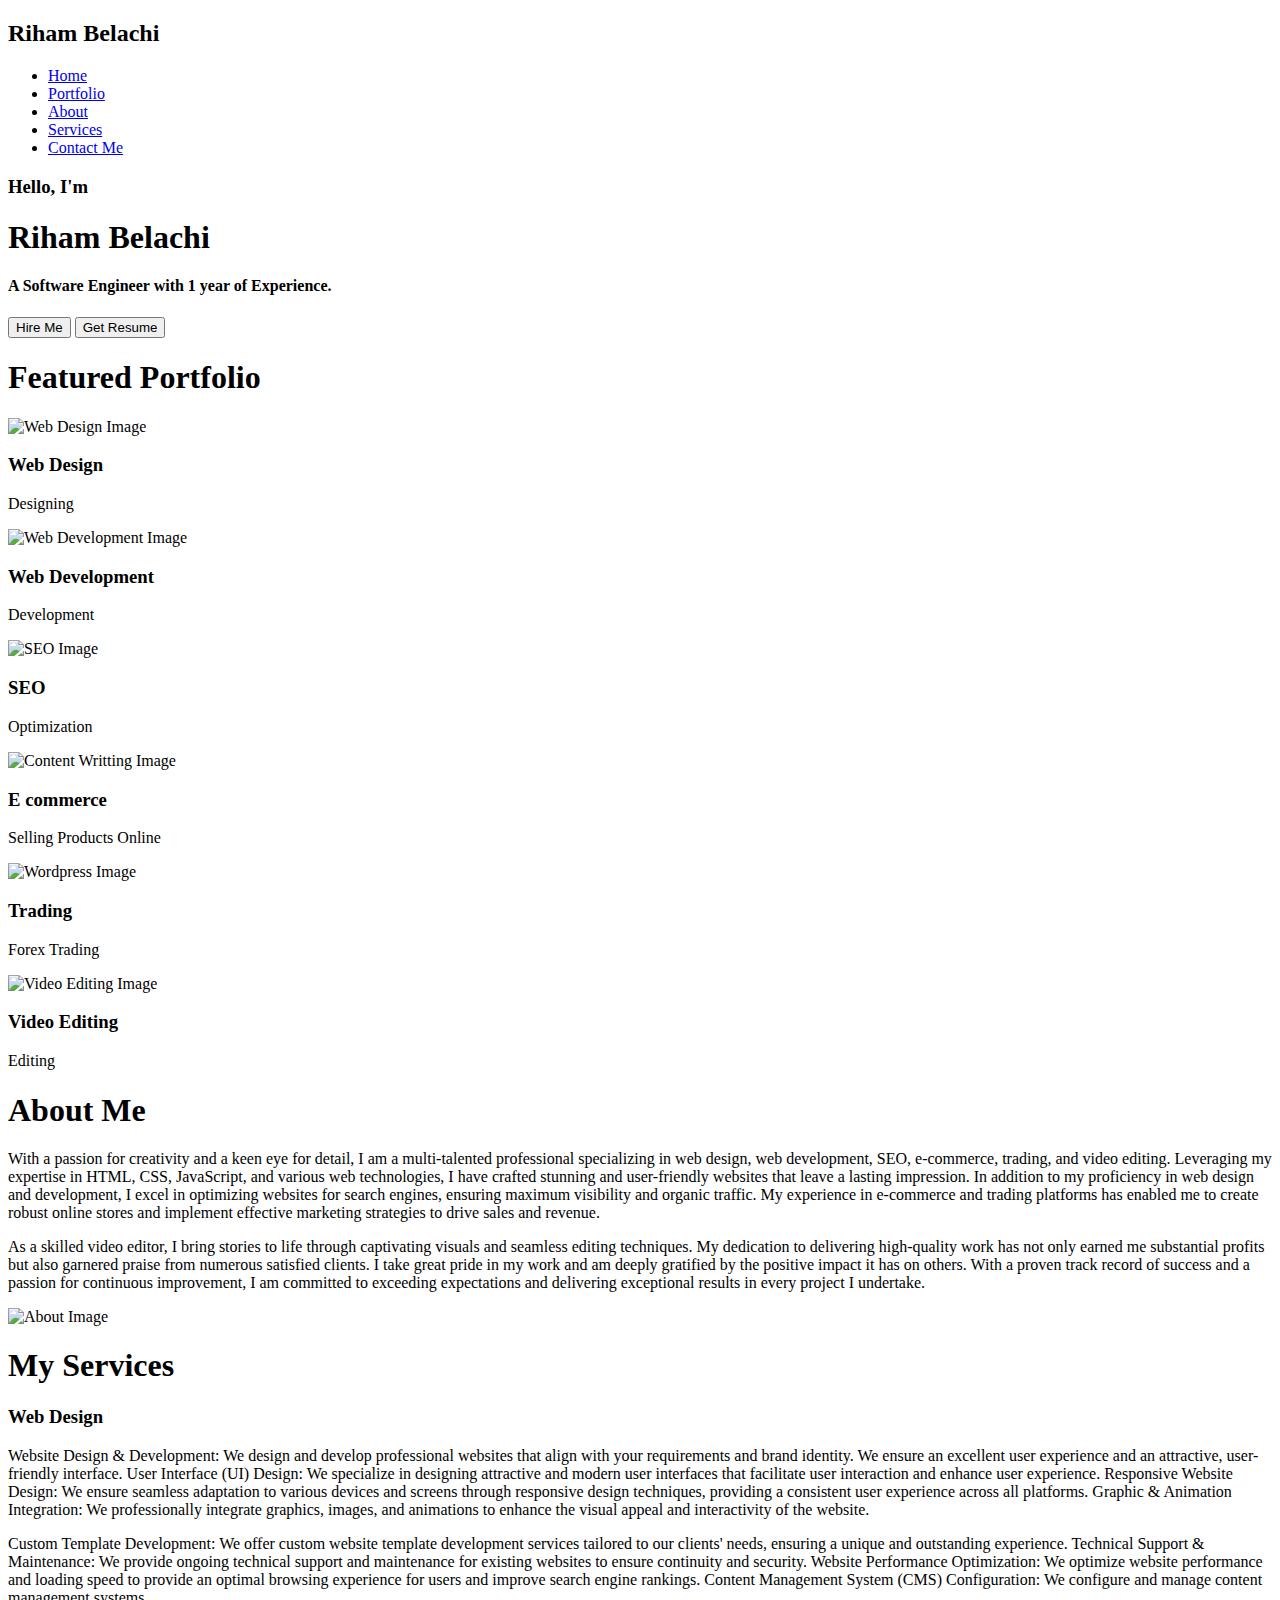
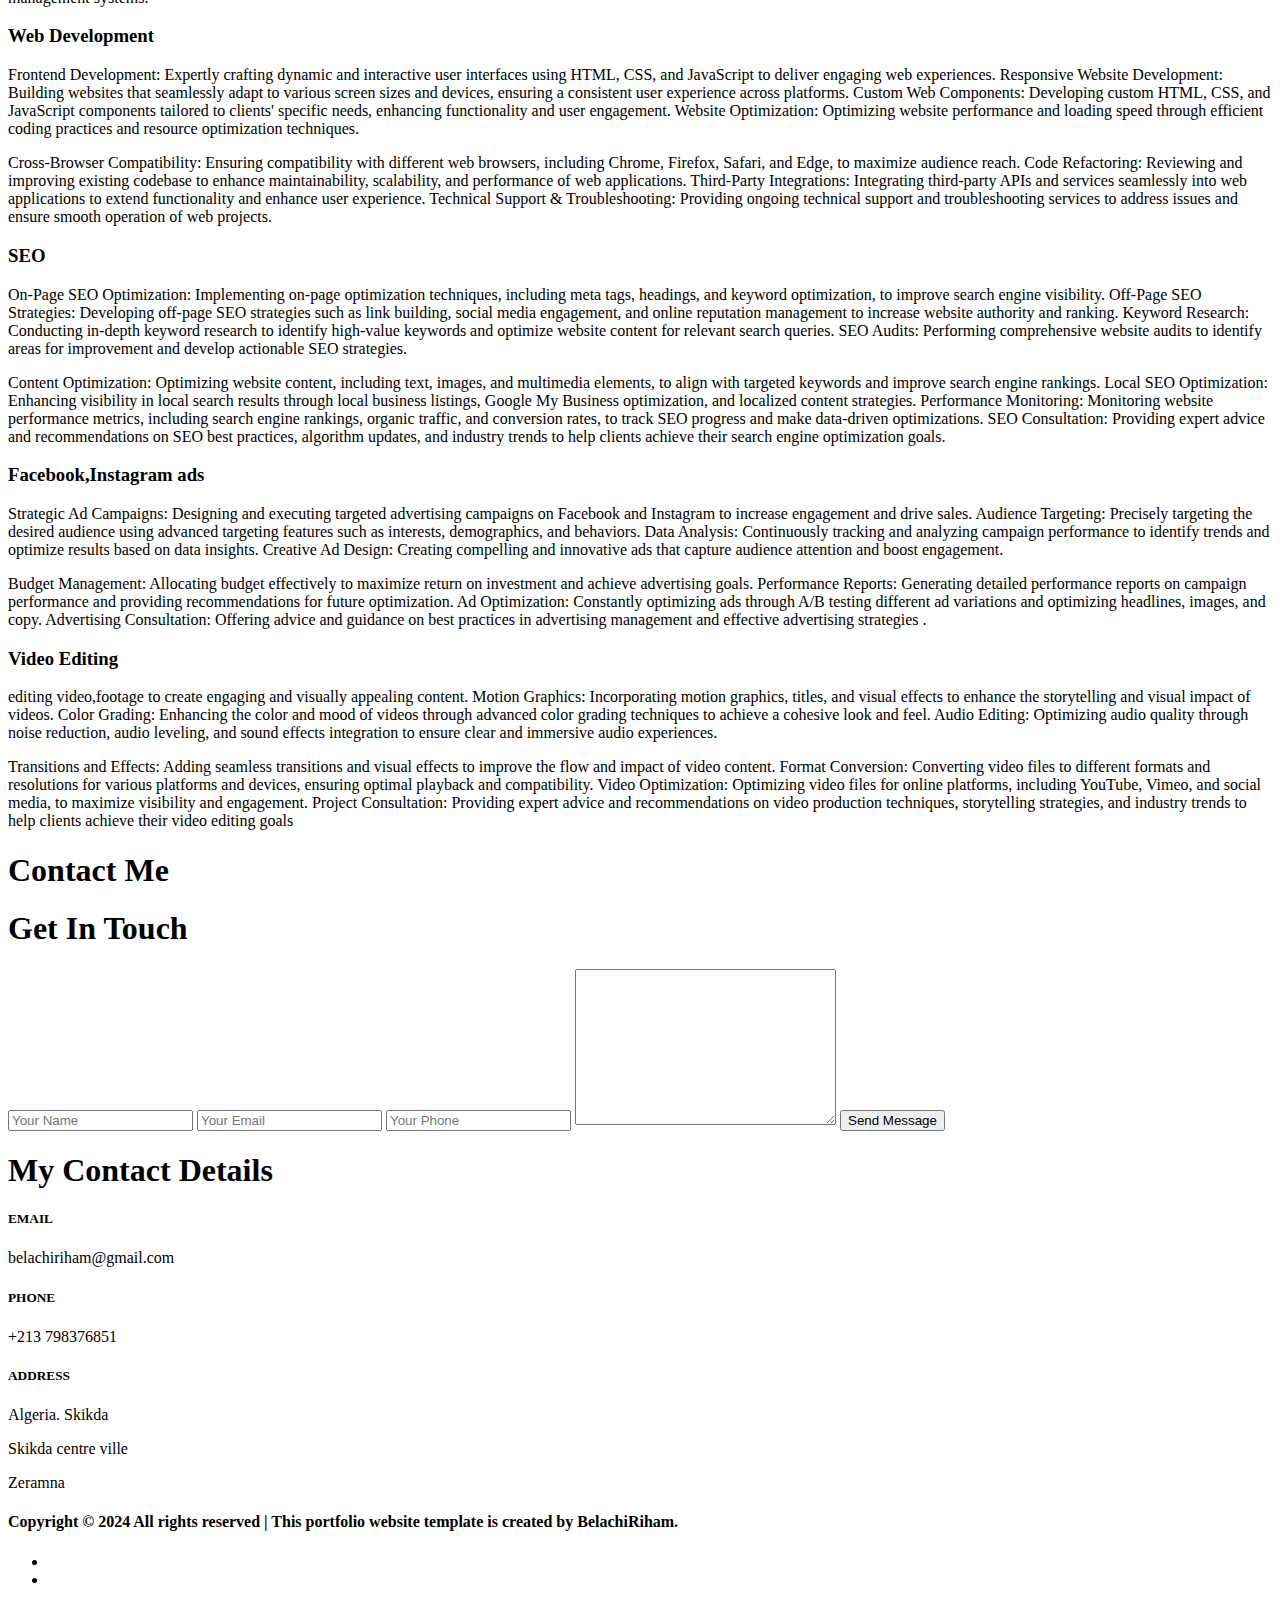
==== index.html @ 8728782e "Update and rename indexrr.html to index.html" ====
<!DOCTYPE html> 
<html lang="en"> 

<head> 
	<meta charset="UTF-8"> 
	<meta name="viewport"
		content="width=device-width, initial-scale=1.0"> 
	<title>Riham Belachi </title> 
    <link rel="icon" href="c:\Users\SAMSUNG RV520\Desktop\rhm\d8a93a54-6198-4892-8639-bcf608795901.jpg" type="image/png">
	<link rel="stylesheet"
		href= 
"style.css"
		integrity= 
"sha512-z3gLpd7yknf1YoNbCzqRKc4qyor8gaKU1qmn+CShxbuBusANI9QpRohGBreCFkKxLhei6S9CQXFEbbKuqLg0DA=="
			crossorigin="anonymous" referrerpolicy="no-referrer" /> 
	<link rel="stylesheet" href="c:\Users\SAMSUNG RV520\Desktop\rhm\style.css"> 
	<link rel="stylesheet" href="responsive.css"> 
</head> 

<body> 
	<!-- Navbar header section -->
	<header class="header"> 
		<nav class="navbar"> 
			<div class="logo"> 
				<h2 class="logo-heading">Riham Belachi</h2> 
			</div> 
			<div class="hamburger" id="hamburger"> 
				<i class="fas fa-bars hamburger-icon"></i> 
				<i class="fas fa-times cross-icon"></i> 
			</div> 
			<div class="menu"> 
				<ul class="menu-list"> 
					<li class="menu-list-items"> 
						<a class="links" href="#home"> 
							Home 
						</a> 
					</li> 
					<li class="menu-list-items"> 
						<a class="links" href="#portfolio"> 
							Portfolio 
						</a> 
					</li> 
					<li class="menu-list-items"> 
						<a class="links" href="#about"> 
							About 
						</a> 
					</li> 
					<li class="menu-list-items"> 
						<a class="links" href="#services"> 
							Services 
						</a> 
					</li> 
					<li class="menu-list-items"> 
						<a class="links" href="#contact"> 
							Contact Me 
						</a> 
					</li> 
				</ul> 
			</div> 
		</nav> 
	</header> 

	<!-- Main hero banner -->
	<section id="home" class="hero"> 
		<div class="intro"> 
			<div class="headings"> 
				<h3 class="greet-heading">Hello, I'm</h3> 
				<h1 class="my-heading">Riham Belachi</h1> 
				<h4 class="sub-heading"> 
					A Software Engineer with 1 year of Experience. 
				</h4> 
			</div> 
			<div class="intro-buttons"> 
				<button class="btn common-btn">Hire Me</button> 
				<button class="btn ghost-btn">Get Resume</button> 
			</div> 
		</div> 
	</section> 

	<!-- Portfolio Section -->
	<section class="portfolio" id="portfolio"> 
		<div class="portfolio-heading"> 
			<h1 class="my-heading text-center">Featured Portfolio</h1> 
		</div> 
		<div class="portfolio-content"> 
			<div class="my-row"> 
				<div class="my-col"> 
					<div class="my-card port-card"> 
						<div class="image"> 
							<img src="c:\Users\SAMSUNG RV520\Desktop\rhm\1663430911_untitled.jpg"
								alt="Web Design Image"> 
						</div> 
						<h3 class="greet-heading blue-text">Web Design</h3> 
						<p class="small-para blue-text">Designing</p> 
					</div> 
				</div> 
				<div class="my-col"> 
					<div class="my-card port-card"> 
						<div class="image"> 
							<img src="c:\Users\SAMSUNG RV520\Desktop\rhm\Untitled.jpg"
								alt="Web Development Image"> 
						</div> 
						<h3 class="greet-heading blue-text"> 
							Web Development 
						</h3> 
						<p class="small-para blue-text">Development</p> 
					</div> 
				</div> 
				<div class="my-col"> 
					<div class="my-card port-card"> 
						<div class="image"> 
							<img src="c:\Users\SAMSUNG RV520\Desktop\rhm\ssssssssssssssssssssssssssssssssssssss.jpg" alt="SEO Image"> 
						</div> 
						<h3 class="greet-heading blue-text">SEO</h3> 
						<p class="small-para blue-text">Optimization</p> 
					</div> 
				</div> 
			</div> 
			<div class="my-row"> 
				<div class="my-col"> 
					<div class="my-card port-card"> 
						<div class="image"> 
							<img src="c:\Users\SAMSUNG RV520\Desktop\rhm\ecoomerce.jpg"
								alt="Content Writting Image"> 
						</div> 
						<h3 class="greet-heading blue-text"> 
							E commerce
						</h3> 
						<p class="small-para blue-text">Selling Products Online</p> 
					</div> 
				</div> 
				<div class="my-col"> 
					<div class="my-card port-card"> 
						<div class="image"> 
							<img src="c:\Users\SAMSUNG RV520\Desktop\rhm\Coachings.png"
								alt="Wordpress Image"> 
						</div> 
						<h3 class="greet-heading blue-text"> 
							Trading 
						</h3> 
						<p class="small-para blue-text"> 
							Forex Trading 
						</p> 
					</div> 
				</div> 
				<div class="my-col"> 
					<div class="my-card port-card"> 
						<div class="image"> 
							<img src="c:\Users\SAMSUNG RV520\Desktop\rhm\istockphoto-1408944678-612x612.jpg"
								alt="Video Editing Image"> 
						</div> 
						<h3 class="greet-heading blue-text"> 
							Video Editing 
						</h3> 
						<p class="small-para blue-text">Editing</p> 
					</div> 
				</div> 
			</div> 
		</div> 
	</section> 

	<!-- About Section -->
	<section id="about" class="about"> 
		<div class="about-text"> 
			<h1 class="my-heading">About Me</h1> 
			<p class="lead-para"> 
				With a passion for creativity and a keen eye for detail, I am a multi-talented professional specializing in web design, web development, SEO, e-commerce, trading, and video editing. Leveraging my expertise in HTML, CSS, JavaScript, and various web technologies, I have crafted stunning and user-friendly websites that leave a lasting impression.
In addition to my proficiency in web design and development, I excel in optimizing websites for search engines, ensuring maximum visibility and organic traffic. My experience in e-commerce and trading platforms has enabled me to create robust online stores and implement effective marketing strategies to drive sales and revenue.

			</p> 
			<p> 
				As a skilled video editor, I bring stories to life through captivating visuals and seamless editing techniques. My dedication to delivering high-quality work has not only earned me substantial profits but also garnered praise from numerous satisfied clients.
I take great pride in my work and am deeply gratified by the positive impact it has on others. With a proven track record of success and a passion for continuous improvement, I am committed to exceeding expectations and delivering exceptional results in every project I undertake.

			</p> 
		</div> 
		<div class="about-image"> 
			<img src="" alt="About Image"> 
		</div> 
	</section> 

	<!-- Services Section -->
	<section class="services" id="services"> 
		<div class="services-heading"> 
			<h1 class="my-heading text-center">My Services</h1> 
		</div> 
		<div class="services-content"> 
			<div class="my-row"> 
				<div class="my-col"> 
					<div class="my-card"> 
						<div class="icon"> 
							<i class="fas fa-paint-brush"></i> 
						</div> 
						<h3 class="greet-heading blue-text">Web Design</h3> 
						<p class="small-para"> 
							Website Design & Development: We design and develop professional websites that align with your requirements and brand identity. We ensure an excellent user experience and an attractive, user-friendly interface.
User Interface (UI) Design: We specialize in designing attractive and modern user interfaces that facilitate user interaction and enhance user experience.
Responsive Website Design: We ensure seamless adaptation to various devices and screens through responsive design techniques, providing a consistent user experience across all platforms.
Graphic & Animation Integration: We professionally integrate graphics, images, and animations to enhance the visual appeal and interactivity of the website.

						</p> 
						<p class="small-para"> 
							Custom Template Development: We offer custom website template development services tailored to our clients' needs, ensuring a unique and outstanding experience.
Technical Support & Maintenance: We provide ongoing technical support and maintenance for existing websites to ensure continuity and security.
Website Performance Optimization: We optimize website performance and loading speed to provide an optimal browsing experience for users and improve search engine rankings.
Content Management System (CMS) Configuration: We configure and manage content management systems.


						</p> 
					</div> 
				</div> 
				<div class="my-col"> 
					<div class="my-card"> 
						<div class="icon"> 
							<i class="fa-solid fa-code"></i> 
						</div> 
						<h3 class="greet-heading blue-text"> 
							Web Development 
						</h3> 
						<p class="small-para"> 
							
                            Frontend Development: Expertly crafting dynamic and interactive user interfaces using HTML, CSS, and JavaScript to deliver engaging web experiences.
                            Responsive Website Development: Building websites that seamlessly adapt to various screen sizes and devices, ensuring a consistent user experience across platforms.
                            Custom Web Components: Developing custom HTML, CSS, and JavaScript components tailored to clients' specific needs, enhancing functionality and user engagement.
                            Website Optimization: Optimizing website performance and loading speed through efficient coding practices and resource optimization techniques.
                           

						</p> 
						<p class="small-para"> 
                            Cross-Browser Compatibility: Ensuring compatibility with different web browsers, including Chrome, Firefox, Safari, and Edge, to maximize audience reach.
                            Code Refactoring: Reviewing and improving existing codebase to enhance maintainability, scalability, and performance of web applications.
                            Third-Party Integrations: Integrating third-party APIs and services seamlessly into web applications to extend functionality and enhance user experience.
                            Technical Support & Troubleshooting: Providing ongoing technical support and troubleshooting services to address issues and ensure smooth operation of web projects.
                            </p> 
					</div> 
				</div> 
				<div class="my-col"> 
					<div class="my-card"> 
						<div class="icon"> 
							<i class="fas fa-chart-line"></i> 
						</div> 
						<h3 class="greet-heading blue-text">SEO</h3> 
						<p class="small-para"> 
							On-Page SEO Optimization: Implementing on-page optimization techniques, including meta tags, headings, and keyword optimization, to improve search engine visibility.
Off-Page SEO Strategies: Developing off-page SEO strategies such as link building, social media engagement, and online reputation management to increase website authority and ranking.
Keyword Research: Conducting in-depth keyword research to identify high-value keywords and optimize website content for relevant search queries.
SEO Audits: Performing comprehensive website audits to identify areas for improvement and develop actionable SEO strategies.

						</p> 
						<p class="small-para"> 
							Content Optimization: Optimizing website content, including text, images, and multimedia elements, to align with targeted keywords and improve search engine rankings.
Local SEO Optimization: Enhancing visibility in local search results through local business listings, Google My Business optimization, and localized content strategies.
Performance Monitoring: Monitoring website performance metrics, including search engine rankings, organic traffic, and conversion rates, to track SEO progress and make data-driven optimizations.
SEO Consultation: Providing expert advice and recommendations on SEO best practices, algorithm updates, and industry trends to help clients achieve their search engine optimization goals.

						</p> 
					</div> 
				</div> 
			</div> 
			<div class="my-row"> 
				<div class="my-col"> 
					<div class="my-card"> 
						<div class="icon"> 
							<i class="fas fa-quote-left"></i> 
						</div> 
						<h3 class="greet-heading blue-text"> 
							Facebook,Instagram ads
						</h3> 
						<p class="small-para"> 
							Strategic Ad Campaigns: Designing and executing targeted advertising campaigns on Facebook and Instagram to increase engagement and drive sales.
Audience Targeting: Precisely targeting the desired audience using advanced targeting features such as interests, demographics, and behaviors.
Data Analysis: Continuously tracking and analyzing campaign performance to identify trends and optimize results based on data insights.
Creative Ad Design: Creating compelling and innovative ads that capture audience attention and boost engagement.

						
						</p> 
						<p class="small-para"> 
							Budget Management: Allocating budget effectively to maximize return on investment and achieve advertising goals.
Performance Reports: Generating detailed performance reports on campaign performance and providing recommendations for future optimization.
Ad Optimization: Constantly optimizing ads through A/B testing different ad variations and optimizing headlines, images, and copy.
Advertising Consultation: Offering advice and guidance on best practices in advertising management and effective advertising strategies .

						</p> 
					</div> 
				</div> 
				
						
				<div class="my-col"> 
					<div class="my-card"> 
						<div class="icon"> 
							<i class="fas fa-video"></i> 
						</div> 
						<h3 class="greet-heading blue-text"> 
							Video Editing 
						</h3> 
						<p class="small-para"> 
							editing video,footage to create engaging and visually appealing content.
Motion Graphics: Incorporating motion graphics, titles, and visual effects to enhance the storytelling and visual impact of videos.
Color Grading: Enhancing the color and mood of videos through advanced color grading techniques to achieve a cohesive look and feel.
Audio Editing: Optimizing audio quality through noise reduction, audio leveling, and sound effects integration to ensure clear and immersive audio experiences.

						</p> 
						<p class="small-para"> 
							Transitions and Effects: Adding seamless transitions and visual effects to improve the flow and impact of video content.
Format Conversion: Converting video files to different formats and resolutions for various platforms and devices, ensuring optimal playback and compatibility.
Video Optimization: Optimizing video files for online platforms, including YouTube, Vimeo, and social media, to maximize visibility and engagement.
Project Consultation: Providing expert advice and recommendations on video production techniques, storytelling strategies, and industry trends to help clients achieve their video editing goals

						</p> 
					</div> 
				</div> 
			</div> 
		</div> 
	</section> 

	<!-- Contact me section -->
	<section class="contact" id="contact"> 
		<div class="contact-heading"> 
			<h1 class="my-heading text-center">Contact Me</h1> 
		</div> 
		<div class="contact-content"> 
			<div class="contact-form-container"> 
				<h1 class="greet-heading">Get In Touch</h1> 
				<form class="contact-form"> 
					<input class="form-controls" type="text"
						placeholder="Your Name"> 
					<input class="form-controls" type="text"
						placeholder="Your Email"> 
					<input class="form-controls" type="text"
						placeholder="Your Phone"> 
					<textarea class="form-controls"
							placeholder="Write your message"
							name="message" id="" cols="30"
							rows="10"> 
					</textarea> 
					<input class="form-btn btn common-btn"
						type="submit" value="Send Message"> 
				</form> 
			</div> 
			<div class="contact-details"> 
				<h1 class="greet-heading">My Contact Details</h1> 
				<div class="details"> 
					<h5 class="contact-heading">EMAIL</h5> 
					<p class="contact-text">belachiriham@gmail.com</p> 
				</div> 
				<div class="details"> 
					<h5 class="contact-heading">PHONE</h5> 
					<p class="contact-text">+213 798376851</p> 
				</div> 
				
				<div class="details"> 
					<h5 class="contact-heading">ADDRESS</h5> 
					<p class="contact-text">Algeria. Skikda</p> 
					<p>Skikda centre ville</p> 
					<p>Zeramna</p> 
				</div> 
			</div> 
		</div> 
	</section> 

	<!-- Footer section -->
	<footer class="footer"> 
		<div class="footer-content text-center"> 
			<h4> 
				Copyright © 2024 All rights reserved | 
				This portfolio website template is created 
				by BelachiRiham. 
			</h4> 
			<div class="social-links"> 
				<div class="footer-menu"> 
					<ul class="footer-menu-list"> 
						<li class="footer-list-items"> 
							<a class="footer-links" href="https://www.facebook.com/profile.php?id=100080187311758"> 
								<i class="fab fa-facebook-f"></i> 
							</a> 
						</li> 
						
						<li class="footer-list-items"> 
							<a class="footer-links" href="https://www.instagram.com/nursing_club5?igsh=Z2ZwOGQ4NThoNHVi"> 
								<i class="fab fa-instagram"></i> 
							</a> 
						</li> 
						
					</ul> 
				</div> 
			</div> 
		</div> 
	</footer> 

	<script src= 
"https://cdnjs.cloudflare.com/ajax/libs/font-awesome/6.4.2/js/all.min.js"
		integrity= 
"sha512-uKQ39gEGiyUJl4AI6L+ekBdGKpGw4xJ55+xyJG7YFlJokPNYegn9KwQ3P8A7aFQAUtUsAQHep+d/lrGqrbPIDQ=="
		crossorigin="anonymous" referrerpolicy="no-referrer"> 
	</script> 
	<script src="c:\Users\SAMSUNG RV520\Desktop\rhm\indexr.js"></script> 
</body> 

</html>
---- style.css ----
/* Styles defined for the desktop or the bigger screen devices*/
@import url('https://fonts.googleapis.com/css2?family=Poppins&display=swap'); 

body { 
	margin: 0; 
	padding: 0; 
	box-sizing: border-box; 
	font-family: 'Poppins', sans-serif; 
} 

/* Header Navbar Styles */
.navbar { 
	display: flex; 
	align-items: center; 
	justify-content: space-between; 
	position: fixed; 
	top: 0; 
	width: 100%; 
	background-image: linear-gradient(90deg,#2794B3 , #363D73); 
	background-color: transparent; 
} 

.logo { 
	padding: 0 5rem; 
} 

.logo .logo-heading { 
	color: #fff; 
} 

.menu { 
	padding: 0 5rem; 
} 

.hamburger { 
	display: none; 
	color: #fff; 
	font-size: 25px; 
} 

.cross-icon { 
	display: none; 
} 

.menu .menu-list { 
	display: flex; 
	list-style: none; 
} 

.menu-list .menu-list-items { 
	padding: 0.5rem 1rem; 
} 

@media screen and (min-width: 856px) and (max-width: 1024px) { 
	.menu-list .menu-list-items { 
		padding: 0.5rem 0.3rem; 
	} 
} 

/* Main Hero Section Styles */
.hero { 
	background-image: url('./Images/heroImg3.avif'); 
	background-repeat: no-repeat; 
	background-size: 100% 100%; 
	width: 100%; 
	height: 100vh; 
	display: flex; 
	align-items: center; 
	justify-content: start; 
	margin: 4.8rem 0; 
} 

.hero .intro { 
	text-align: center; 
	margin: 0 5rem; 
} 

.hero .intro-buttons { 
	margin: 2rem 0; 
	display: flex; 
	align-items: center; 
	justify-content: space-evenly; 
} 

/* About section styles */
.about { 
	display: flex; 
	align-items: center; 
	background-image: linear-gradient(45deg, #2794B3, #363D73 ); 
	justify-content: space-between; 
	width: 100%; 
} 

.about .about-text { 
	width: 450px; 
	color: #fff; 
	padding: 5rem 1rem 5rem 5rem; 
} 

.about .about-image img { 
	height: 400px; 
	width: 450px; 
	padding: 5rem 5rem 5rem 1rem; 
} 

/* Portfolio section styles */
.portfolio { 
	margin: 4.8rem 0; 
	padding: 0 5rem; 
} 

.port-card { 
	padding: 0 !important; 
	background: none !important; 
	border: 2px solid #000; 
} 

.port-card .image { 
	width: 100%; 
} 

.port-card .image img { 
	height: 200px; 
	width: 100%; 
	border-top-right-radius: 20px; 
	border-top-left-radius: 20px; 
} 

/* Services section styles */
.services { 
	display: flex; 
	align-items: center; 
	justify-content: center; 
	flex-direction: column; 
	margin: 4.8rem 0; 
	padding: 0 5rem; 
} 

.my-row { 
	display: flex; 
	align-items: center; 
	justify-content: space-between; 
	margin: 2rem 0; 
} 

.my-row .my-col { 
	text-align: center; 
	width: 30%; 
} 

.my-card { 
	text-align: center; 
	display: flex; 
	flex-direction: column; 
	align-items: center; 
	justify-content: center; 
	border-radius: 20px; 
	background-image: linear-gradient(#2794B3, #2794B3, #363D73 ); 
	padding: 1rem; 
} 

.icon { 
	height: 100px; 
	width: 100px; 
	border-radius: 50%; 
	background-color: #363D73; 
	display: flex; 
	align-items: center; 
	justify-content: center; 
} 

.icon svg { 
	font-size: 30px; 
	color: #fff; 
} 

/* Contact section styles */
.contact { 
	padding: 0 5rem; 
} 

.contact-content { 
	display: flex; 
	margin: 3rem 0; 
	justify-content: space-between; 
} 

.contact-form-container { 
	width: 50%; 
} 

.contact-form { 
	display: flex; 
	flex-direction: column; 
} 

.contact-form .form-controls { 
	width: 80%; 
	padding: 10px 0; 
	margin: 1.67rem 0; 
} 

.contact-form .form-btn { 
	width: 83%; 
} 

.contact-details { 
	width: 50%; 
} 

/* Footer Styles */
.footer { 
	background-color: #000; 
	color: #fff; 
	padding: 2rem; 
} 

.footer-list-items { 
	display: flex; 
	align-items: center; 
	justify-content: center; 
	height: 50px; 
	width: 50px; 
	margin: 1rem 1rem 0 1rem; 
	border-radius: 50%; 
	background-color: #363D73; 
} 

.footer-links { 
	font-size: 24px; 
	color: #fff; 
	text-decoration: none; 
} 

.social-links { 
	display: flex; 
	align-items: center; 
	justify-content: center; 
} 

.footer-menu { 
	padding: 0 5rem; 
} 

.footer-menu .footer-menu-list { 
	display: flex; 
	list-style: none; 
} 






/* utility classes */
.greet-heading { 
	font-size: 1.3rem; 
	font-weight: lighter; 
	margin: 0; 
	letter-spacing: 1px; 
} 

.my-heading { 
	font-size: 2.5rem; 
	margin: 0; 
} 

.sub-heading { 
	margin: 0; 
	font-size: 0.8rem; 
	color: #ccc; 
	font-weight: lighter; 
} 

.links:hover { 
	border-bottom: 2px solid #fff; 
} 

.links { 
	border-bottom: 2px solid transparent; 
	transition: all 0.25s; 
	padding: 5px; 
	text-decoration: none; 
	color: #fff; 
} 

.btn { 
	padding: 10px 20px; 
	border-radius: 5px; 
	cursor: pointer; 
	letter-spacing: 1px; 
	border: none; 
} 

.common-btn { 
	background-color: #363D73; 
	color: #fff; 
	border: 2px solid #363D73; 
	transition: all 0.25s; 
} 

.common-btn:hover { 
	background-color: #fff; 
	color: #363d73; 
	border: 2px solid #363D73; 
	outline: none; 
} 

.ghost-btn { 
	background-color: #fff; 
	color: #363D73; 
	border: 2px solid #363D73; 
	outline: none; 
} 

.ghost-btn:hover { 
	background-color: #363D73; 
	color: #fff; 
	transition: all 0.25s; 
	border: 2px solid #363D73; 
} 

.heading-span { 
	font-weight: bolder; 
} 

.text-center { 
	text-align: center; 
} 

.small-para { 
	font-size: 14px; 
	color: #fff; 
} 

.white-text { 
	color: #fff; 
} 

.blue-text { 
	color: #363D73; 
}
/* Responsive CSS file styles defined for smaller width devices */
/* CSS for tablet devices */
@media screen and (min-width: 576px) and (max-width: 820px) { 
	.logo { 
		padding: 0 3rem; 
	} 

	.hamburger { 
		display: block; 
		padding: 0 3rem; 
	} 

	.menu { 
		position: absolute; 
		right: 0; 
		padding: 0 3rem; 
		top: 75px; 
		background-image: linear-gradient(180deg, #74D7BB, #53C8B6, #35A99C); 
		display: none; 
		transition: all 0.25s; 
	} 

	.menu .menu-list { 
		flex-direction: column; 
	} 

	.portfolio { 
		padding: 0; 
	} 

	.about { 
		flex-direction: column; 
	} 

	.about .about-text { 
		padding: 2rem; 
	} 

	.about .about-image img { 
		padding: 2rem; 
	} 

	.services { 
		padding: 0; 
	} 

	.my-row { 
		gap: 10px; 
	} 

	.my-row .my-col { 
		text-align: center; 
		width: 35%; 
	} 

} 


/* CSS for mobile devices */
@media screen and (min-width: 280px) and (max-width: 576px) { 
	.hero { 
		justify-content: center; 
		color: #fff; 
		background-image: radial-gradient(circle, rgb(15 14 14 / 30%), rgb(102 96 96 / 40%), rgb(163 160 160 / 16%)), url('./Images/heroImg3.avif') 
	} 

	.sub-heading { 
		color: #fff9f9cc; 
	} 

	.hero .intro-buttons { 
		gap: 20px; 
	} 

	.btn { 
		padding: 10px 30px; 
	} 

	.logo { 
		padding: 0 2rem; 
	} 

	.menu { 
		position: absolute; 
		right: 0; 
		padding: 0 2rem; 
		top: 75px; 
		background-image: linear-gradient(180deg, #35A99C, #53C8B6, #74D7BB); 
		display: none; 
		transition: all 0.25s; 
	} 

	.menu .menu-list { 
		flex-direction: column; 
	} 

	.hamburger { 
		display: block; 
		padding: 0 2rem; 
	} 

	.portfolio { 
		padding: 0; 
	} 

	.about { 
		flex-direction: column; 
	} 

	.about .about-text { 
		width: 90%; 
		padding: 1rem; 
	} 

	.about .about-image img { 
		width: 90%; 
		padding: 1rem; 
	} 

	.services { 
		padding: 0; 
	} 

	.my-row { 
		display: flex; 
		align-items: center; 
		justify-content: space-between; 
		flex-direction: column; 
		margin: 2rem 0; 
		gap: 1rem; 
	} 

	.my-row .my-col { 
		text-align: center; 
		width: 100%; 
	} 

	.contact { 
		padding: 0; 
	} 

	.contact-content { 
		flex-direction: column; 
		align-items: center; 
		gap: 2rem; 
	} 

	.contact-form-container { 
		width: 80%; 
	} 

	.contact-form .form-controls { 
		width: 100%; 
	} 

	.contact-form .form-btn { 
		width: 100%; 
	} 

	.contact-details { 
		width: 80%; 
	} 

	.footer-menu { 
		padding: 0 2rem; 
	} 

	.footer-list-items { 
		margin: 0; 
	} 
}
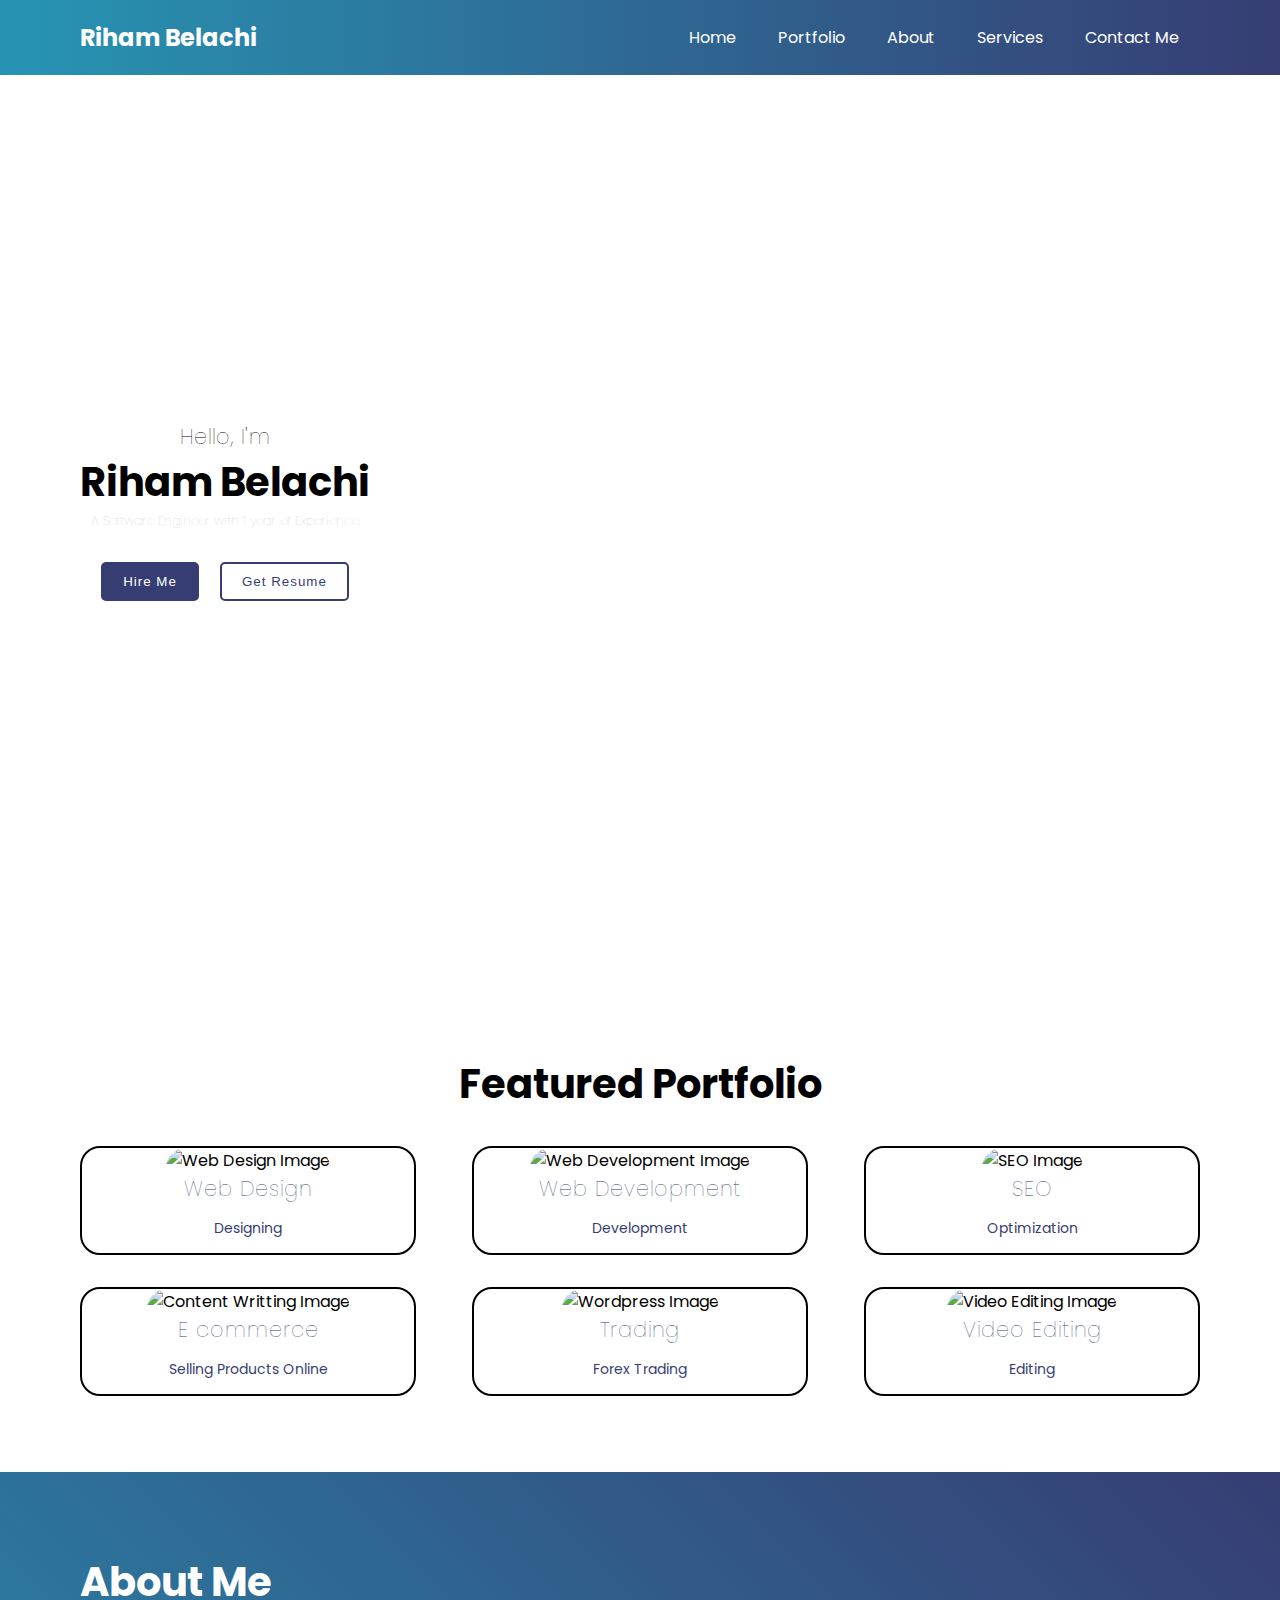
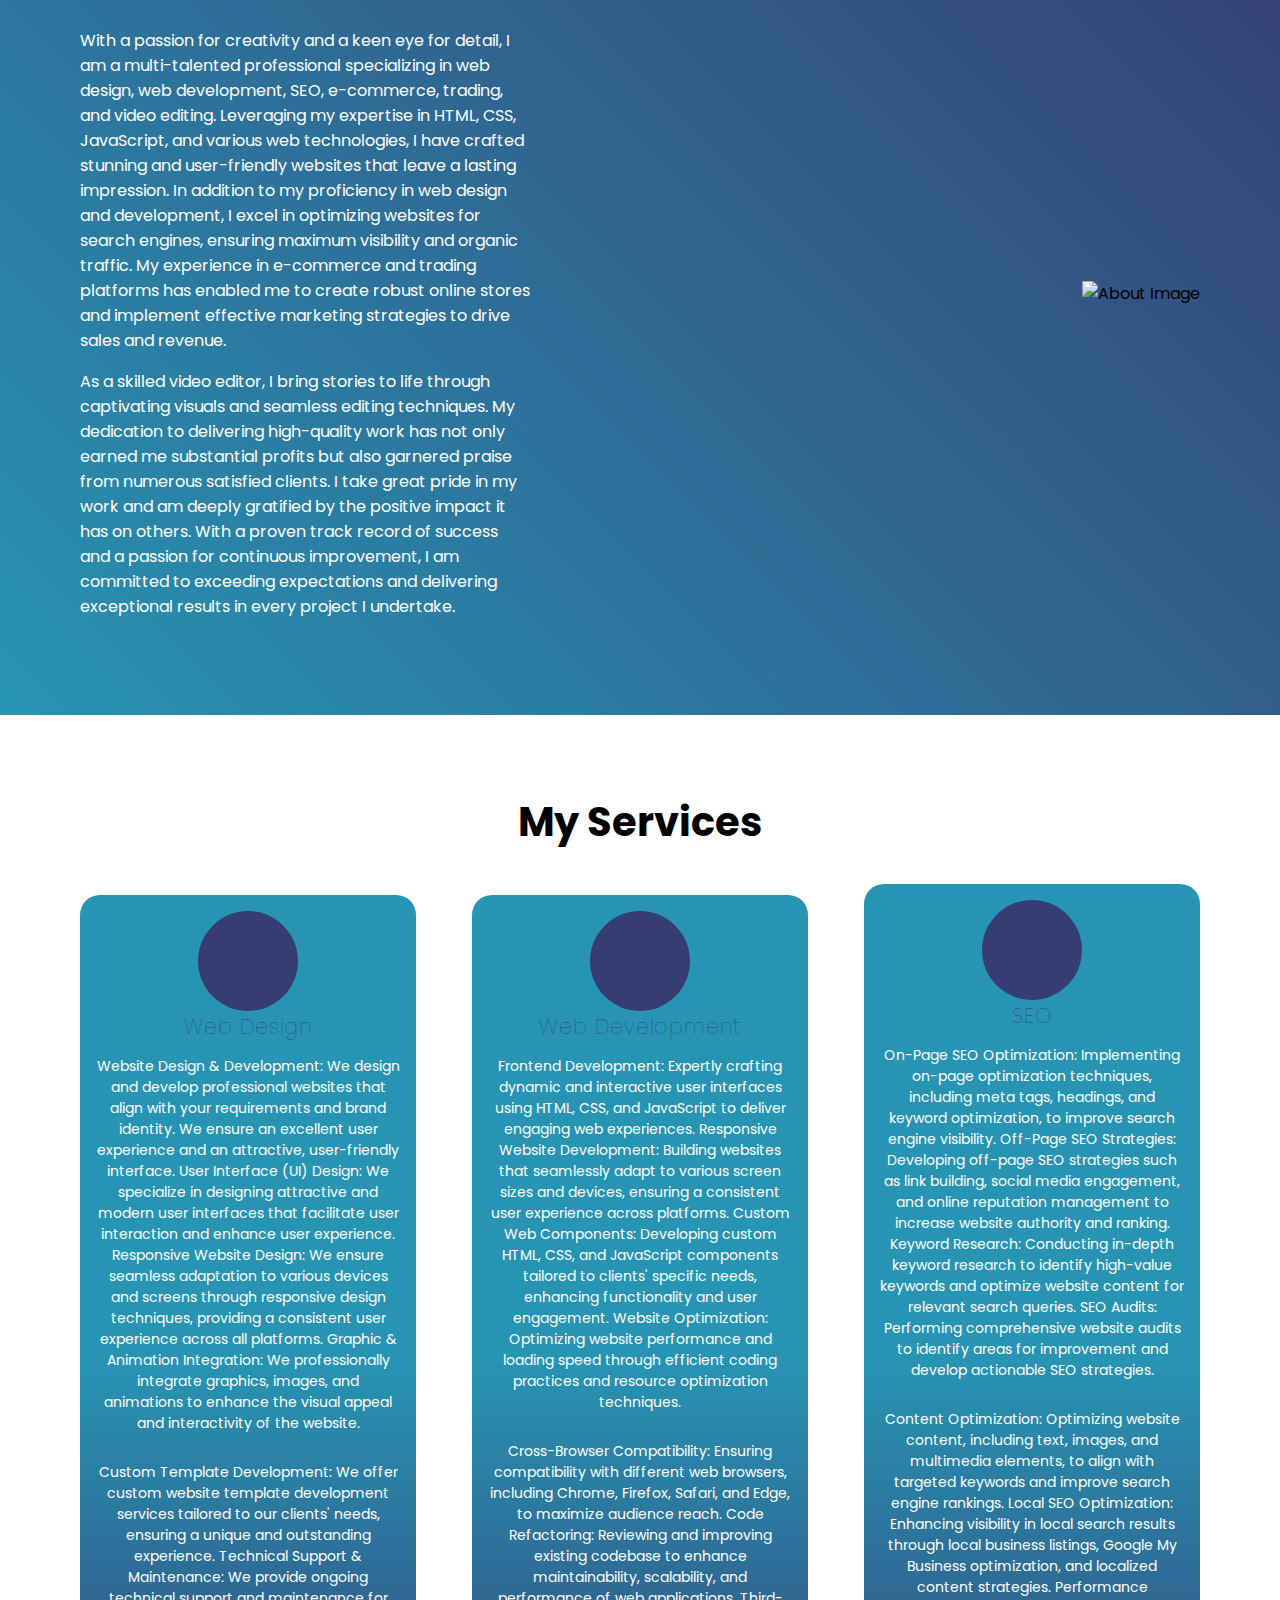
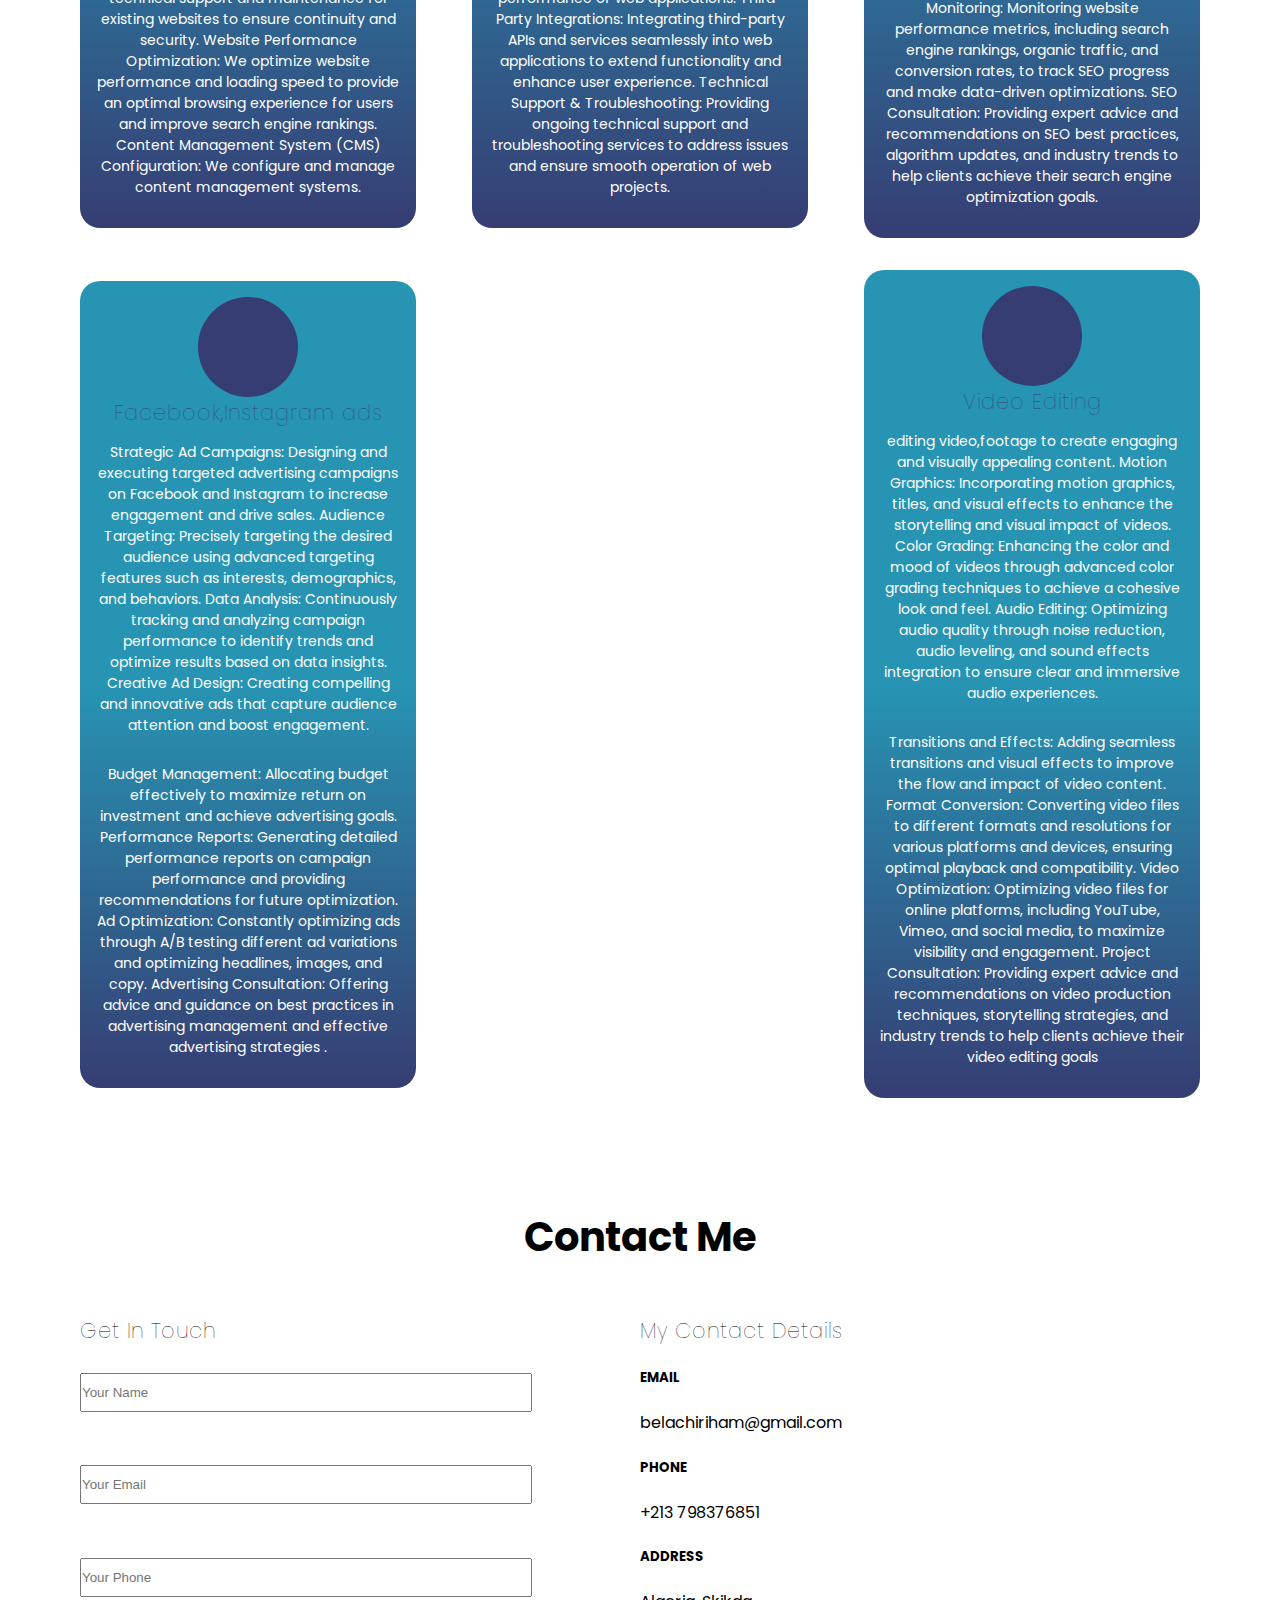
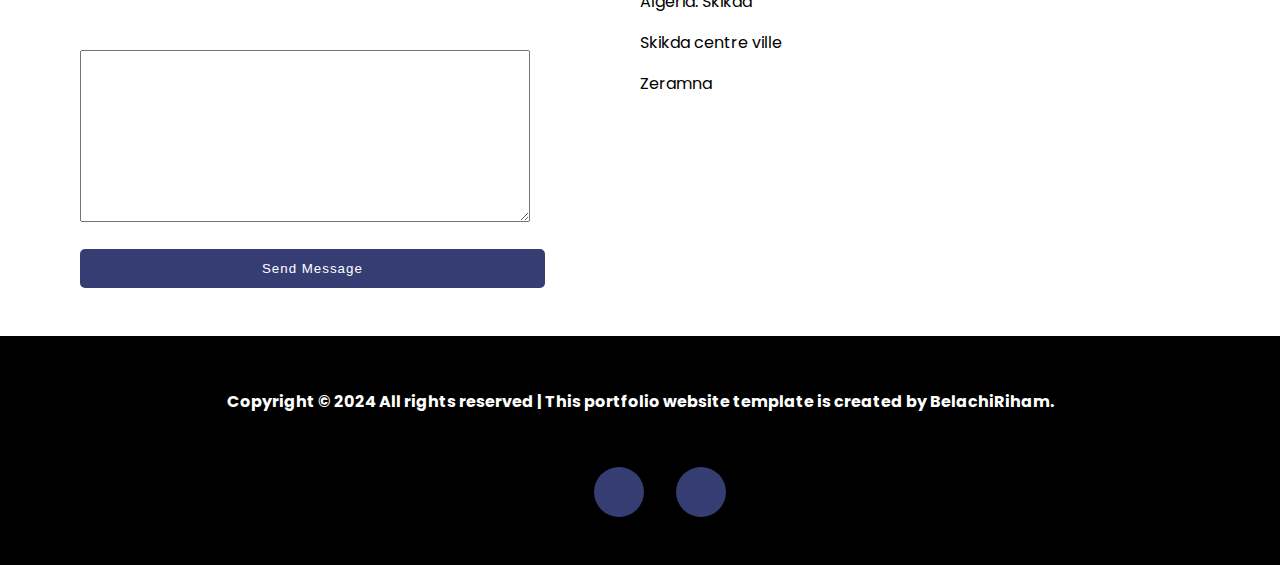
==== commit 490ae546: "Update index.html" ====
--- a/index.html
+++ b/index.html
@@ -14,7 +14,7 @@
 "sha512-z3gLpd7yknf1YoNbCzqRKc4qyor8gaKU1qmn+CShxbuBusANI9QpRohGBreCFkKxLhei6S9CQXFEbbKuqLg0DA=="
 			crossorigin="anonymous" referrerpolicy="no-referrer" /> 
 	<link rel="stylesheet" href="c:\Users\SAMSUNG RV520\Desktop\rhm\style.css"> 
-	<link rel="stylesheet" href="responsive.css"> 
+	<link rel="stylesheet" href="style.css"> 
 </head> 
 
 <body> 
